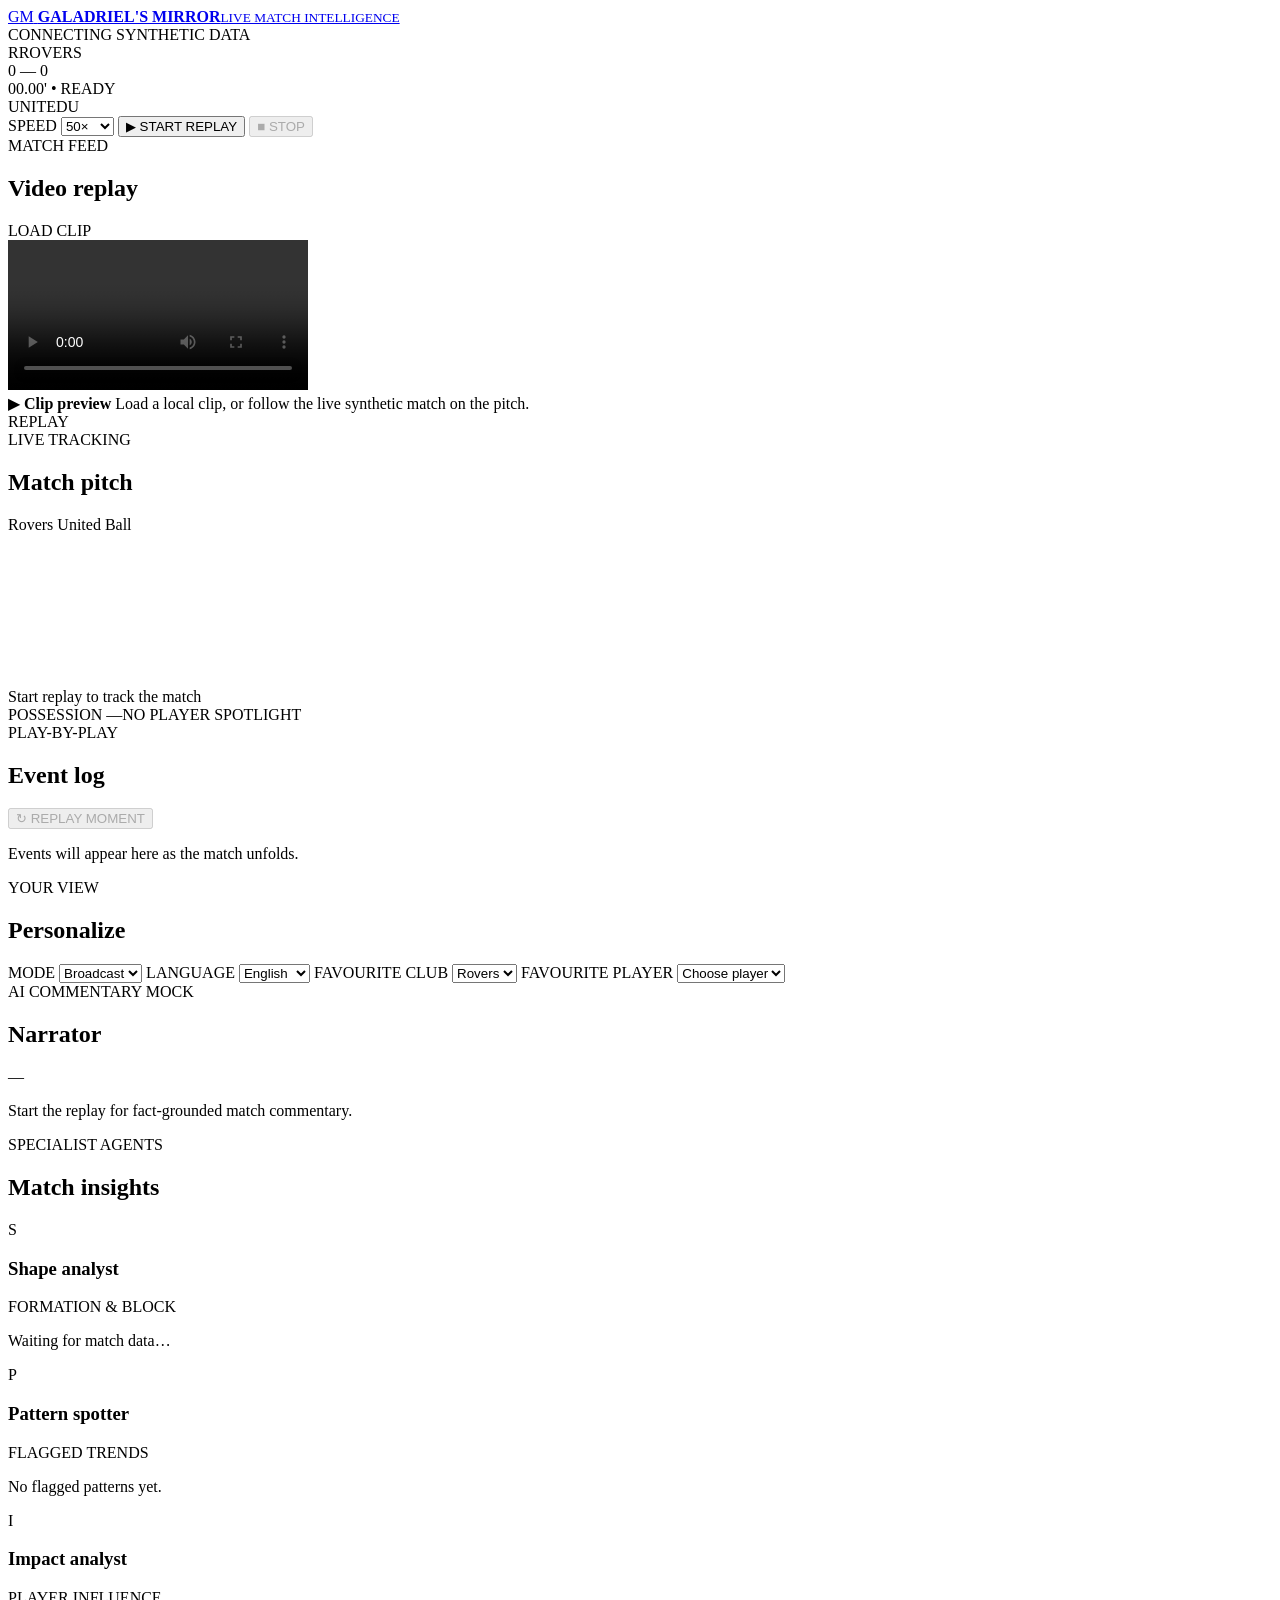
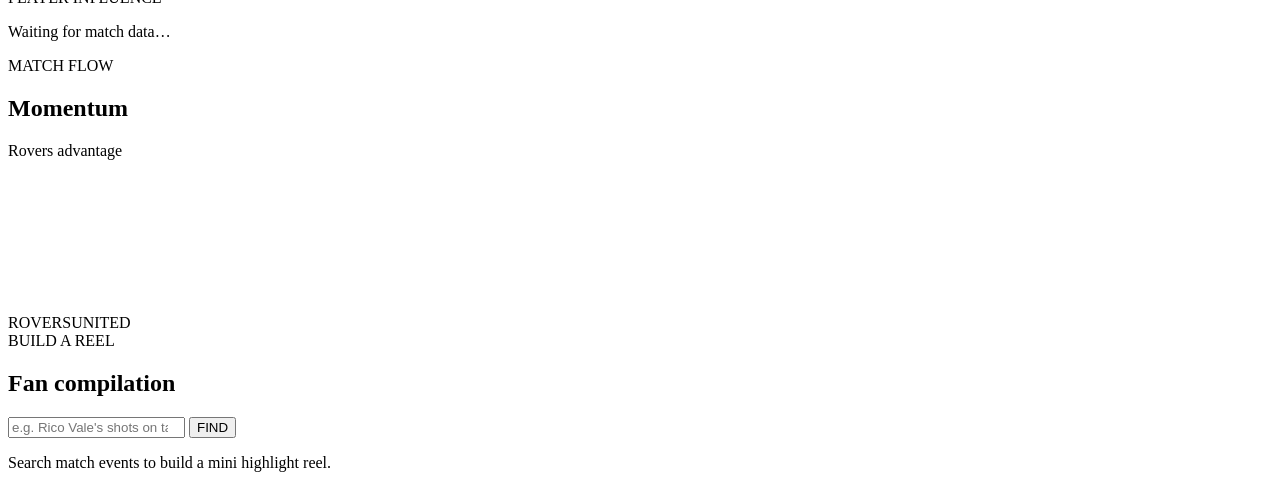
==== web/index.html @ 51c59049 "Add initial HTML structure and CSS styles for the Overseer dashboard - Created index.html with layou" ====
<!doctype html>
<html lang="en">
  <head>
    <meta charset="utf-8">
    <meta name="viewport" content="width=device-width, initial-scale=1">
    <meta name="theme-color" content="#101610">
    <title>Overseer — Match Intelligence</title>
    <link rel="stylesheet" href="/styles.css">
  </head>
  <body>
    <header class="topbar">
      <a class="brand" href="/" aria-label="Overseer home">
        <span class="brand-mark">GM</span>
        <span><strong>GALADRIEL'S MIRROR</strong><small>LIVE MATCH INTELLIGENCE</small></span>
      </a>
      <div class="top-meta">
        <span class="live-indicator"><i></i><span id="connection-label">CONNECTING</span></span>
        <span id="source-label" class="source-pill">SYNTHETIC DATA</span>
      </div>
    </header>

    <main class="dashboard">
      <section class="matchbar panel">
        <div class="match-team home-team"><span class="team-crest crest-rovers">R</span><span>ROVERS</span></div>
        <div class="scoreboard">
          <div class="score" id="score">0 <span>—</span> 0</div>
          <div class="match-clock"><span id="minute">00.00</span>' <span class="clock-dot">•</span> <span id="match-status">READY</span></div>
        </div>
        <div class="match-team away-team"><span>UNITED</span><span class="team-crest crest-united">U</span></div>
        <div class="match-controls">
          <label class="speed-control">SPEED
            <select id="speed">
              <option value="10">10×</option><option value="25">25×</option>
              <option value="50" selected>50×</option><option value="100">100×</option>
            </select>
          </label>
          <button id="start-button" class="button button-primary">▶ <span>START REPLAY</span></button>
          <button id="stop-button" class="button button-quiet" disabled>■ STOP</button>
        </div>
      </section>

      <section class="main-grid">
        <div class="visual-column">
          <section class="panel video-panel">
            <div class="section-heading">
              <div><span class="eyebrow">MATCH FEED</span><h2>Video replay</h2></div>
              <label class="file-button" for="video-file">LOAD CLIP</label>
              <input id="video-file" type="file" accept="video/*" hidden>
            </div>
            <div class="video-frame">
              <video id="video" controls playsinline></video>
              <div id="video-empty" class="video-empty">
                <span class="video-icon">▶</span>
                <strong>Clip preview</strong>
                <span>Load a local clip, or follow the live synthetic match on the pitch.</span>
              </div>
              <div class="video-tag"><span class="live-indicator"><i></i> REPLAY</span></div>
            </div>
          </section>

          <section class="panel pitch-panel">
            <div class="section-heading">
              <div><span class="eyebrow">LIVE TRACKING</span><h2>Match pitch</h2></div>
              <div class="pitch-legend"><span><i class="legend-rovers"></i> Rovers</span><span><i class="legend-united"></i> United</span><span><i class="legend-ball"></i> Ball</span></div>
            </div>
            <div class="pitch-wrap">
              <canvas id="pitch" aria-label="Live 2D pitch visualization"></canvas>
              <div id="pitch-empty" class="pitch-empty">Start replay to track the match</div>
            </div>
            <div class="pitch-footer"><span id="possession-label">POSSESSION —</span><span id="spotlight-label">NO PLAYER SPOTLIGHT</span></div>
          </section>

          <section class="panel event-panel">
            <div class="section-heading">
              <div><span class="eyebrow">PLAY-BY-PLAY</span><h2>Event log</h2></div>
              <button id="replay-button" class="button button-quiet" disabled>↻ REPLAY MOMENT</button>
            </div>
            <div id="event-log" class="event-log"><p class="empty-note">Events will appear here as the match unfolds.</p></div>
          </section>
        </div>

        <aside class="insight-column">
          <section class="panel preferences-panel">
            <div class="section-heading compact-heading"><div><span class="eyebrow">YOUR VIEW</span><h2>Personalize</h2></div></div>
            <div class="preference-grid">
              <label>MODE
                <select id="mode"><option>Broadcast</option><option>Analyst</option><option>Fan</option></select>
              </label>
              <label>LANGUAGE
                <select id="language"><option>English</option><option>Spanish</option><option>Arabic</option><option>French</option></select>
              </label>
              <label>FAVOURITE CLUB
                <select id="favourite-team"><option>Rovers</option><option>United</option></select>
              </label>
              <label>FAVOURITE PLAYER
                <select id="favourite-player"><option value="">Choose player</option></select>
              </label>
            </div>
          </section>

          <section class="panel narration-panel">
            <div class="section-heading compact-heading">
              <div><span class="eyebrow">AI COMMENTARY <span id="mock-badge" class="mock-badge">MOCK</span></span><h2>Narrator</h2></div>
              <span class="narration-minute" id="narration-minute">—</span>
            </div>
            <p id="narration-text" class="narration-text">Start the replay for fact-grounded match commentary.</p>
            <div id="insight-popups" class="insight-popups" aria-live="polite"></div>
          </section>

          <section class="panel analyst-panel">
            <div class="section-heading compact-heading"><div><span class="eyebrow">SPECIALIST AGENTS</span><h2>Match insights</h2></div></div>
            <div class="agent-cards">
              <article class="agent-card">
                <div class="agent-card-heading"><span class="agent-icon shape-icon">S</span><div><h3>Shape analyst</h3><span>FORMATION & BLOCK</span></div></div>
                <div id="shape-card" class="agent-card-body"><p class="muted">Waiting for match data…</p></div>
              </article>
              <article class="agent-card">
                <div class="agent-card-heading"><span class="agent-icon pattern-icon">P</span><div><h3>Pattern spotter</h3><span>FLAGGED TRENDS</span></div></div>
                <div id="pattern-card" class="agent-card-body"><p class="muted">No flagged patterns yet.</p></div>
              </article>
              <article class="agent-card">
                <div class="agent-card-heading"><span class="agent-icon impact-icon">I</span><div><h3>Impact analyst</h3><span>PLAYER INFLUENCE</span></div></div>
                <div id="impact-card" class="agent-card-body"><p class="muted">Waiting for match data…</p></div>
              </article>
            </div>
          </section>

          <section class="panel momentum-panel">
            <div class="section-heading compact-heading"><div><span class="eyebrow">MATCH FLOW</span><h2>Momentum</h2></div><span class="chart-key"><i></i> Rovers advantage</span></div>
            <canvas id="momentum-chart" aria-label="Match momentum chart"></canvas>
            <div class="chart-teams"><span>ROVERS</span><span>UNITED</span></div>
          </section>

          <section id="fan-panel" class="panel fan-panel">
            <div class="section-heading compact-heading"><div><span class="eyebrow">BUILD A REEL</span><h2>Fan compilation</h2></div></div>
            <form id="fan-form" class="fan-form">
              <input id="fan-query" type="search" placeholder="e.g. Rico Vale's shots on target" maxlength="500" required>
              <button class="button button-primary" type="submit">FIND</button>
            </form>
            <p id="fan-result" class="fan-result">Search match events to build a mini highlight reel.</p>
            <div id="fan-clips" class="fan-clips"></div>
          </section>
        </aside>
      </section>
    </main>
    <div id="toast" class="toast" role="status" aria-live="polite"></div>
    <script src="/app.js" defer></script>
  </body>
</html>
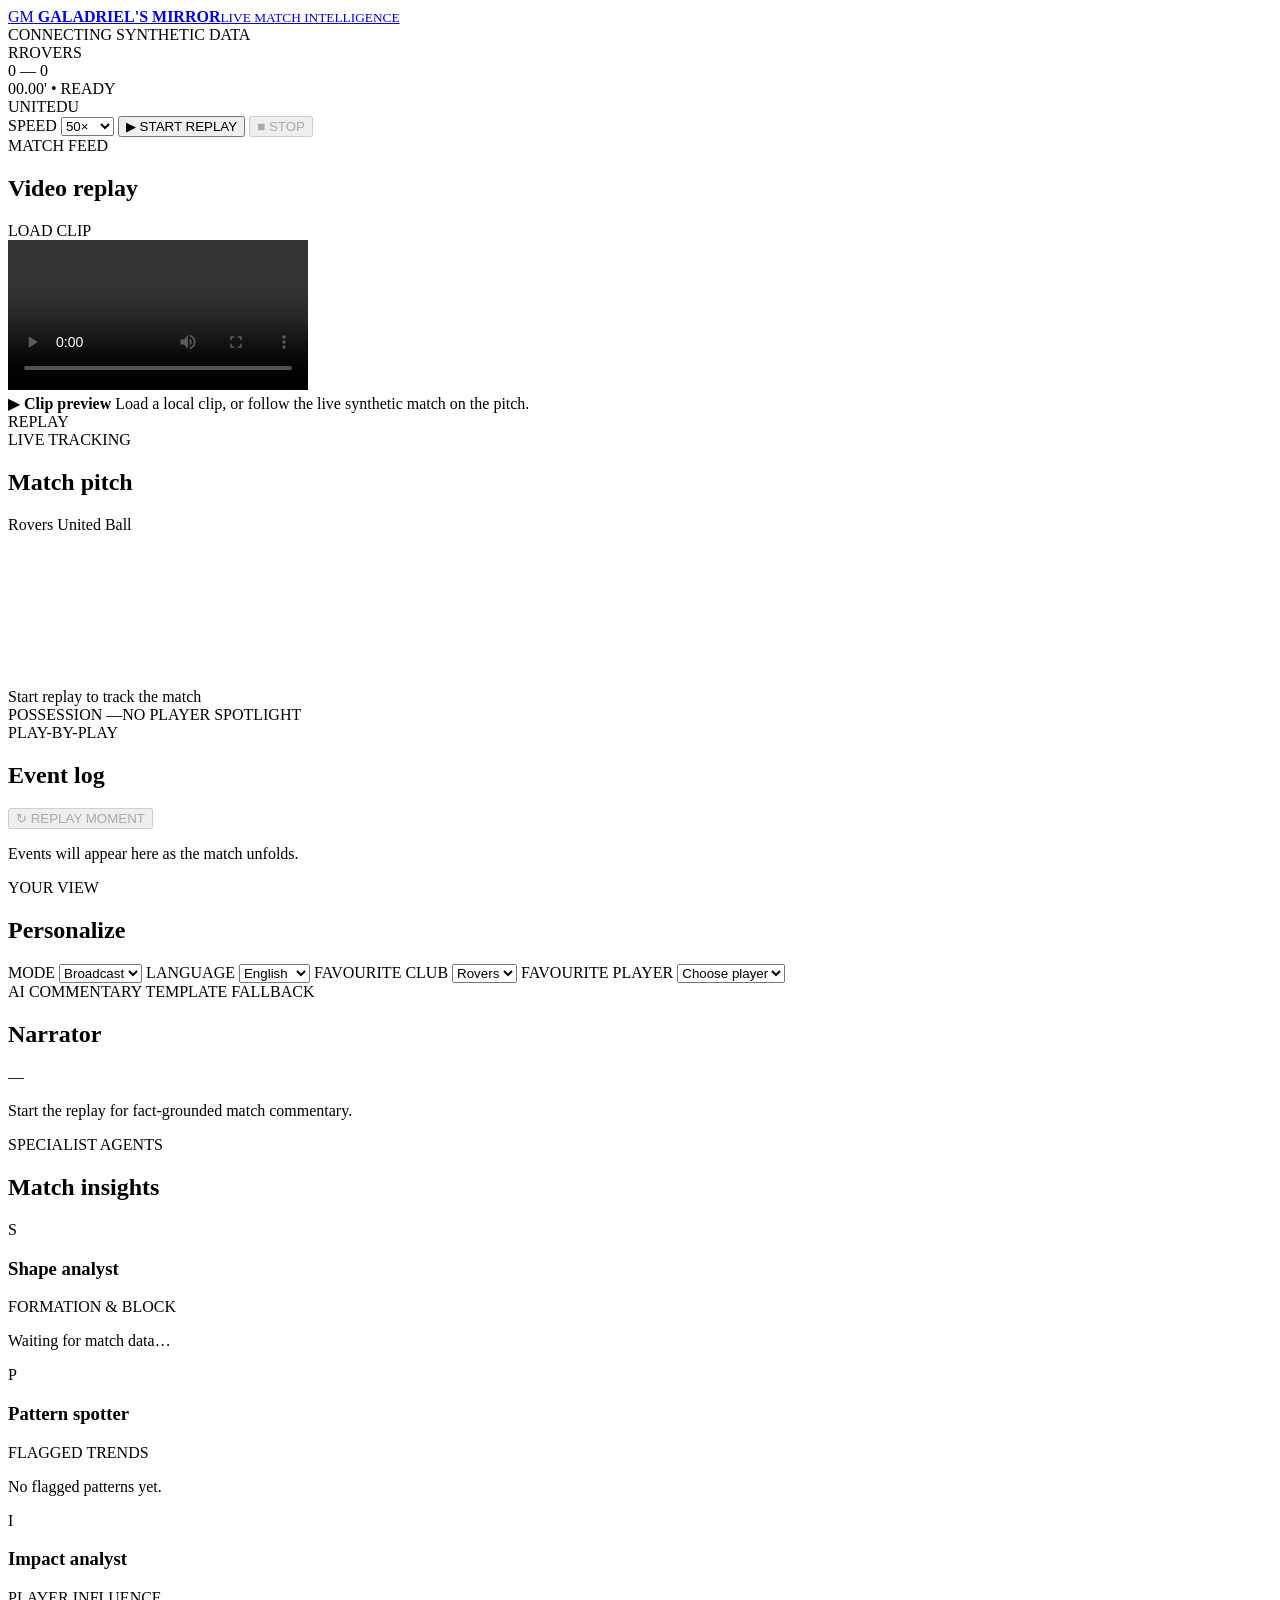
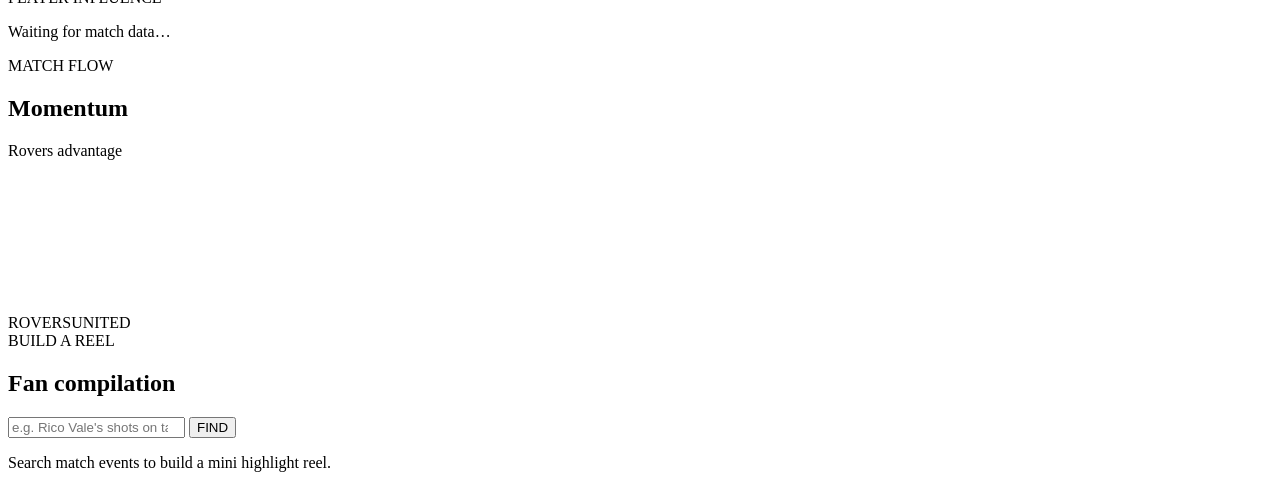
==== commit 177f2598: "Refactor agent workflow and integrate Foundry client - Simplified the workflow execution in `agents/" ====
--- a/web/index.html
+++ b/web/index.html
@@ -100,7 +100,7 @@
 
           <section class="panel narration-panel">
             <div class="section-heading compact-heading">
-              <div><span class="eyebrow">AI COMMENTARY <span id="mock-badge" class="mock-badge">MOCK</span></span><h2>Narrator</h2></div>
+              <div><span class="eyebrow">AI COMMENTARY <span id="fallback-badge" class="fallback-badge">TEMPLATE FALLBACK</span></span><h2>Narrator</h2></div>
               <span class="narration-minute" id="narration-minute">—</span>
             </div>
             <p id="narration-text" class="narration-text">Start the replay for fact-grounded match commentary.</p>
@@ -144,6 +144,7 @@
       </section>
     </main>
     <div id="toast" class="toast" role="status" aria-live="polite"></div>
+    <script src="/config.js"></script>
     <script src="/app.js" defer></script>
   </body>
 </html>
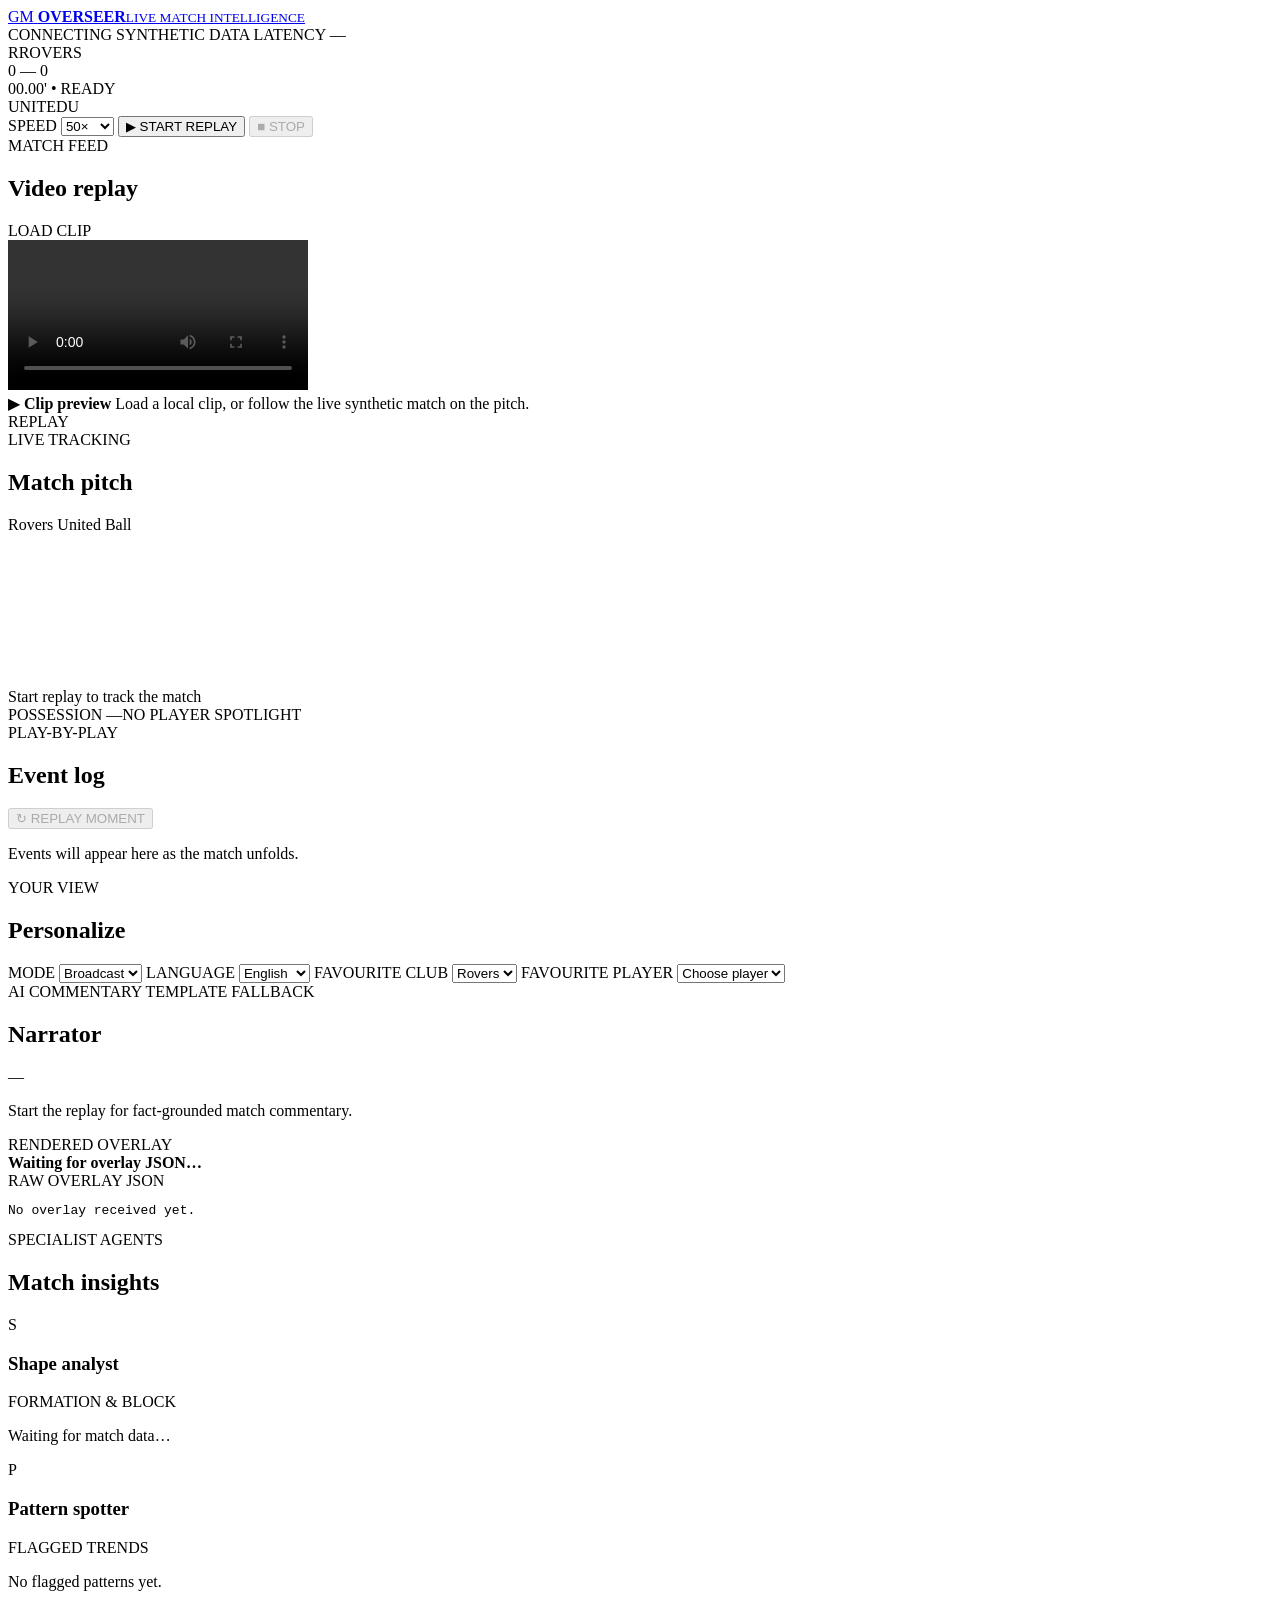
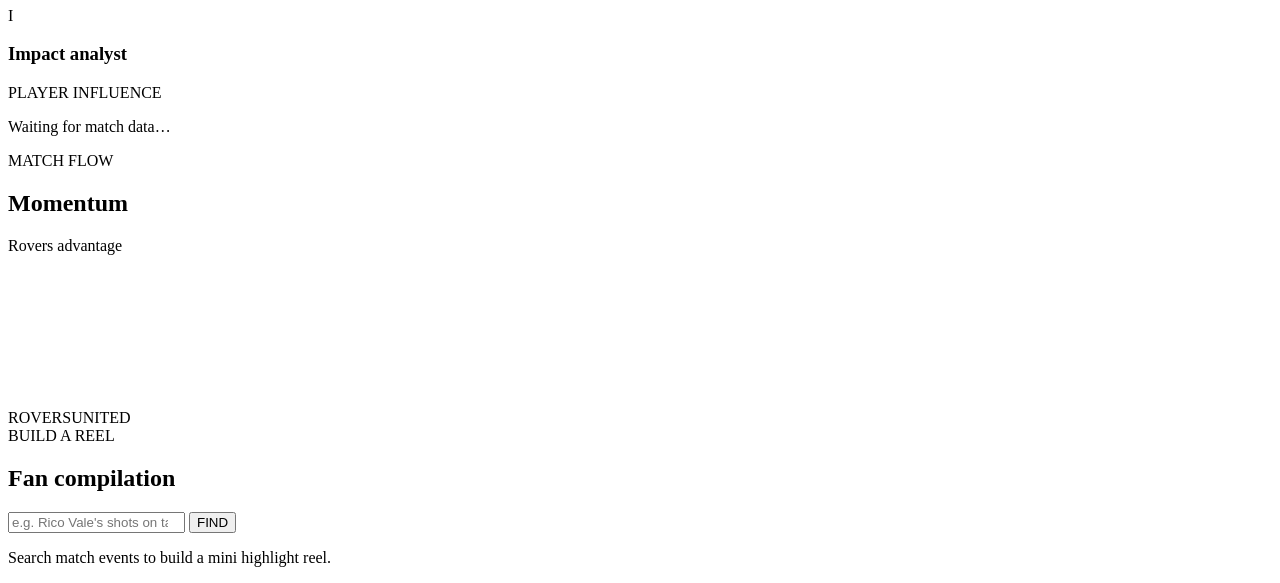
==== commit 72329142: "feat: add overlay management system with validation and history tracking - Introduced Overlay and re" ====
--- a/web/index.html
+++ b/web/index.html
@@ -11,11 +11,12 @@
     <header class="topbar">
       <a class="brand" href="/" aria-label="Overseer home">
         <span class="brand-mark">GM</span>
-        <span><strong>GALADRIEL'S MIRROR</strong><small>LIVE MATCH INTELLIGENCE</small></span>
+        <span><strong>OVERSEER</strong><small>LIVE MATCH INTELLIGENCE</small></span>
       </a>
       <div class="top-meta">
         <span class="live-indicator"><i></i><span id="connection-label">CONNECTING</span></span>
         <span id="source-label" class="source-pill">SYNTHETIC DATA</span>
+        <span id="latency-label" class="latency-pill">LATENCY —</span>
       </div>
     </header>
 
@@ -100,10 +101,20 @@
 
           <section class="panel narration-panel">
             <div class="section-heading compact-heading">
-              <div><span class="eyebrow">AI COMMENTARY <span id="fallback-badge" class="fallback-badge">TEMPLATE FALLBACK</span></span><h2>Narrator</h2></div>
+              <div><span class="eyebrow">AI COMMENTARY <span id="fallback-badge" class="fallback-badge hidden">TEMPLATE FALLBACK</span></span><h2>Narrator</h2></div>
               <span class="narration-minute" id="narration-minute">—</span>
             </div>
             <p id="narration-text" class="narration-text">Start the replay for fact-grounded match commentary.</p>
+            <div class="overlay-inspector">
+              <div>
+                <span class="eyebrow">RENDERED OVERLAY</span>
+                <article id="overlay-preview" class="overlay-preview"><strong>Waiting for overlay JSON…</strong></article>
+              </div>
+              <div>
+                <span class="eyebrow">RAW OVERLAY JSON</span>
+                <pre id="overlay-json" class="overlay-json">No overlay received yet.</pre>
+              </div>
+            </div>
             <div id="insight-popups" class="insight-popups" aria-live="polite"></div>
           </section>
 
